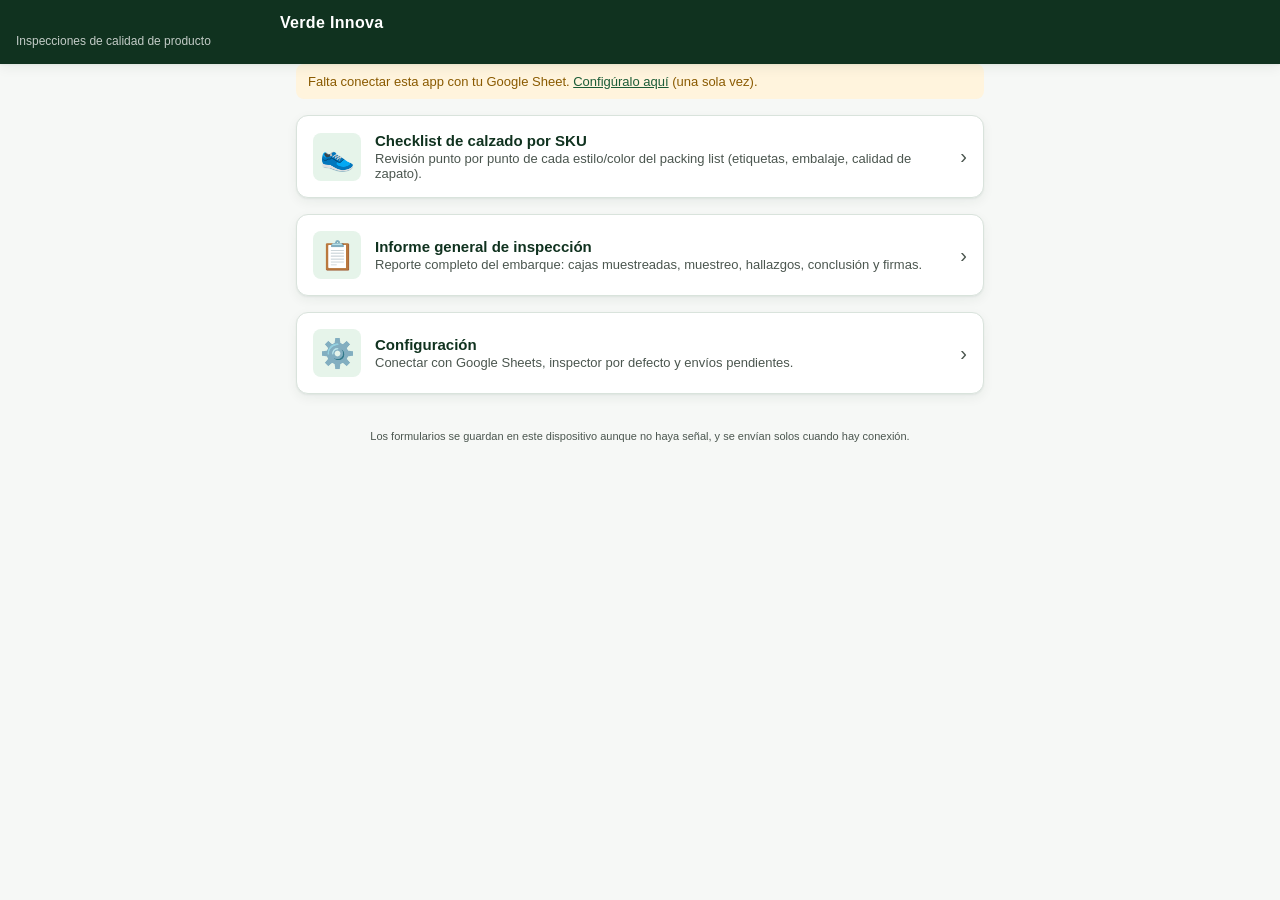
==== index.html @ 318209d9 "App de inspecciones: checklist por SKU e informe general Basada en los formatos Apparel Inspection S" ====
<!doctype html>
<html lang="es">
<head>
<meta charset="utf-8">
<meta name="viewport" content="width=device-width, initial-scale=1, viewport-fit=cover">
<title>Inspecciones · Verde Innova</title>
<link rel="icon" href="data:image/svg+xml,<svg xmlns=%22http://www.w3.org/2000/svg%22 viewBox=%220 0 100 100%22><rect width=%22100%22 height=%22100%22 rx=%2220%22 fill=%22%231c5c37%22/><text x=%2250%22 y=%2265%22 font-size=%2255%22 text-anchor=%22middle%22 fill=%22white%22 font-family=%22sans-serif%22>VI</text></svg>">
<link rel="stylesheet" href="css/app.css">
</head>
<body>

<header class="encabezado">
  <div class="fila">
    <div class="marca">
      <span class="logo">Verde Innova</span>
    </div>
    <span></span>
  </div>
  <div class="subtitulo">Inspecciones de calidad de producto</div>
</header>

<main class="contenedor">

  <div id="avisoConfig" class="aviso aviso-ambar oculto">
    Falta conectar esta app con tu Google Sheet. <a href="config.html">Configúralo aquí</a> (una sola vez).
  </div>

  <a class="tarjeta tarjeta-enlace" href="checklist.html">
    <div class="tarjeta-opcion">
      <div class="icono">👟</div>
      <div class="texto">
        <h2>Checklist de calzado por SKU</h2>
        <p>Revisión punto por punto de cada estilo/color del packing list (etiquetas, embalaje, calidad de zapato).</p>
      </div>
      <div class="flecha">›</div>
    </div>
  </a>

  <a class="tarjeta tarjeta-enlace" href="reporte.html">
    <div class="tarjeta-opcion">
      <div class="icono">📋</div>
      <div class="texto">
        <h2>Informe general de inspección</h2>
        <p>Reporte completo del embarque: cajas muestreadas, muestreo, hallazgos, conclusión y firmas.</p>
      </div>
      <div class="flecha">›</div>
    </div>
  </a>

  <a class="tarjeta tarjeta-enlace" href="config.html">
    <div class="tarjeta-opcion">
      <div class="icono">⚙️</div>
      <div class="texto">
        <h2>Configuración</h2>
        <p>Conectar con Google Sheets, inspector por defecto y envíos pendientes.</p>
      </div>
      <div class="flecha">›</div>
    </div>
  </a>

  <footer class="pie">
    Los formularios se guardan en este dispositivo aunque no haya señal, y se envían solos cuando hay conexión.
  </footer>

</main>

<script src="js/app.js"></script>
<script>
  const cfg = obtenerConfig();
  if (!cfg.urlEnvio) document.getElementById('avisoConfig').classList.remove('oculto');
</script>
</body>
</html>
---- css/app.css ----
/* Verde Innova · Inspecciones — sistema de diseño compartido */

:root {
  --verde-900: #10321f;
  --verde-700: #1c5c37;
  --verde-600: #237a45;
  --verde-500: #2e9a58;
  --verde-100: #e6f4ea;
  --verde-50: #f3faf5;

  --tinta: #1a1f1c;
  --tinta-suave: #4b564f;
  --linea: #d9e3dc;
  --fondo: #f6f8f6;
  --blanco: #ffffff;

  --rojo: #b3261e;
  --rojo-100: #fbe9e7;
  --ambar: #8a5a00;
  --ambar-100: #fff4dd;

  --radio: 12px;
  --radio-sm: 8px;
  --sombra: 0 1px 2px rgba(16, 50, 31, 0.06), 0 4px 12px rgba(16, 50, 31, 0.06);

  --espacio: 16px;
  --ancho-maximo: 720px;

  color-scheme: light;
}

* { box-sizing: border-box; }

html, body {
  margin: 0;
  padding: 0;
  background: var(--fondo);
  color: var(--tinta);
  font-family: -apple-system, "Segoe UI", Roboto, "Helvetica Neue", Arial, sans-serif;
  -webkit-tap-highlight-color: transparent;
}

body {
  padding-bottom: 96px;
}

a { color: var(--verde-700); }

.contenedor {
  max-width: var(--ancho-maximo);
  margin: 0 auto;
  padding: 0 var(--espacio);
}

/* --- Encabezado --- */
.encabezado {
  background: var(--verde-900);
  color: #fff;
  padding: 14px var(--espacio) 16px;
  position: sticky;
  top: 0;
  z-index: 20;
  box-shadow: var(--sombra);
}

.encabezado .fila {
  display: flex;
  align-items: center;
  gap: 10px;
  max-width: var(--ancho-maximo);
  margin: 0 auto;
}

.encabezado .volver {
  color: #fff;
  text-decoration: none;
  font-size: 22px;
  line-height: 1;
  padding: 4px 6px -4px 0;
  opacity: 0.9;
}

.encabezado h1 {
  font-size: 17px;
  margin: 0;
  font-weight: 600;
  flex: 1;
}

.encabezado .subtitulo {
  font-size: 12px;
  opacity: 0.75;
  margin-top: 2px;
}

.marca {
  display: flex;
  align-items: baseline;
  gap: 8px;
}

.marca .logo {
  font-weight: 700;
  letter-spacing: 0.02em;
}

.estado-conexion {
  font-size: 11px;
  padding: 3px 8px;
  border-radius: 999px;
  background: rgba(255,255,255,0.12);
  white-space: nowrap;
}
.estado-conexion.pendiente { background: var(--ambar-100); color: var(--ambar); }
.estado-conexion.ok { background: rgba(255,255,255,0.12); }

main {
  padding-top: var(--espacio);
}

/* --- Tarjetas --- */
.tarjeta {
  background: var(--blanco);
  border: 1px solid var(--linea);
  border-radius: var(--radio);
  padding: var(--espacio);
  margin-bottom: var(--espacio);
  box-shadow: var(--sombra);
}

.tarjeta h2 {
  font-size: 15px;
  margin: 0 0 4px;
  color: var(--verde-900);
}

.tarjeta .ayuda {
  font-size: 13px;
  color: var(--tinta-suave);
  margin: 0 0 var(--espacio);
}

.tarjeta-enlace {
  display: block;
  text-decoration: none;
  color: inherit;
}
.tarjeta-enlace:active { transform: scale(0.995); }

.tarjeta-opcion {
  display: flex;
  align-items: center;
  gap: 14px;
}
.tarjeta-opcion .icono {
  font-size: 28px;
  width: 48px;
  height: 48px;
  display: flex;
  align-items: center;
  justify-content: center;
  background: var(--verde-100);
  border-radius: var(--radio-sm);
  flex-shrink: 0;
}
.tarjeta-opcion .texto h2 { margin-bottom: 2px; }
.tarjeta-opcion .texto p { margin: 0; font-size: 13px; color: var(--tinta-suave); }
.tarjeta-opcion .flecha { margin-left: auto; color: var(--tinta-suave); font-size: 20px; }

/* --- Campos de formulario --- */
.campo {
  margin-bottom: 14px;
}
.campo label {
  display: block;
  font-size: 13px;
  font-weight: 600;
  color: var(--tinta-suave);
  margin-bottom: 6px;
}
.campo .pista {
  font-size: 12px;
  color: var(--tinta-suave);
  margin-top: 4px;
}

input[type="text"],
input[type="number"],
input[type="date"],
input[type="url"],
select,
textarea {
  width: 100%;
  font-size: 15px;
  padding: 10px 12px;
  border: 1px solid var(--linea);
  border-radius: var(--radio-sm);
  background: var(--blanco);
  color: var(--tinta);
  font-family: inherit;
}
textarea { resize: vertical; min-height: 64px; }
input:focus, select:focus, textarea:focus {
  outline: none;
  border-color: var(--verde-500);
  box-shadow: 0 0 0 3px var(--verde-100);
}

.rejilla-2 {
  display: grid;
  grid-template-columns: 1fr 1fr;
  gap: 12px;
}
@media (max-width: 480px) {
  .rejilla-2 { grid-template-columns: 1fr; }
}

/* --- Botones --- */
.boton {
  display: inline-flex;
  align-items: center;
  justify-content: center;
  gap: 6px;
  font-size: 14px;
  font-weight: 600;
  padding: 11px 16px;
  border-radius: var(--radio-sm);
  border: 1px solid transparent;
  cursor: pointer;
  text-decoration: none;
  line-height: 1.2;
}
.boton-primario { background: var(--verde-600); color: #fff; }
.boton-primario:active { background: var(--verde-700); }
.boton-secundario { background: var(--blanco); color: var(--verde-700); border-color: var(--verde-600); }
.boton-fantasma { background: transparent; color: var(--tinta-suave); border-color: var(--linea); }
.boton-peligro { background: var(--blanco); color: var(--rojo); border-color: var(--rojo); }
.boton-bloque { width: 100%; }
.boton:disabled { opacity: 0.5; cursor: not-allowed; }
.boton-chico { padding: 6px 10px; font-size: 13px; }

.acciones {
  display: flex;
  gap: 10px;
  flex-wrap: wrap;
}

/* --- Barra de acción inferior fija --- */
.barra-inferior {
  position: fixed;
  bottom: 0;
  left: 0;
  right: 0;
  background: var(--blanco);
  border-top: 1px solid var(--linea);
  padding: 10px var(--espacio);
  padding-bottom: max(10px, env(safe-area-inset-bottom));
  z-index: 30;
  box-shadow: 0 -4px 12px rgba(16,50,31,0.06);
}
.barra-inferior .fila {
  max-width: var(--ancho-maximo);
  margin: 0 auto;
  display: flex;
  gap: 10px;
  align-items: center;
}
.barra-inferior .info { flex: 1; font-size: 12px; color: var(--tinta-suave); }

/* --- Selector de estado (SI / NO / NA) --- */
.selector-estado {
  display: flex;
  gap: 6px;
}
.selector-estado button {
  flex: 1;
  padding: 9px 4px;
  border-radius: var(--radio-sm);
  border: 1px solid var(--linea);
  background: var(--blanco);
  font-size: 13px;
  font-weight: 600;
  color: var(--tinta-suave);
  cursor: pointer;
}
.selector-estado button[data-valor="SI"].activo { background: var(--verde-100); border-color: var(--verde-500); color: var(--verde-700); }
.selector-estado button[data-valor="NO"].activo { background: var(--rojo-100); border-color: var(--rojo); color: var(--rojo); }
.selector-estado button[data-valor="NA"].activo { background: #eef0ee; border-color: #9aa39c; color: var(--tinta-suave); }

/* --- Ítem de checklist --- */
.item-checklist {
  border-bottom: 1px solid var(--linea);
  padding: 12px 0;
}
.item-checklist:last-child { border-bottom: none; }
.item-checklist .texto-item {
  font-size: 14px;
  margin-bottom: 8px;
  display: flex;
  justify-content: space-between;
  gap: 8px;
}
.item-checklist .texto-item .quitar {
  color: var(--tinta-suave);
  font-size: 12px;
  cursor: pointer;
  flex-shrink: 0;
}
.item-checklist .detalle {
  margin-top: 8px;
  display: none;
}
.item-checklist .detalle.abierto { display: block; }
.item-checklist .detalle-toggle {
  font-size: 12px;
  color: var(--verde-700);
  background: none;
  border: none;
  padding: 6px 0 0;
  cursor: pointer;
}

.grupo-seccion {
  margin-bottom: 6px;
}
.grupo-seccion .titulo-seccion {
  font-size: 12px;
  font-weight: 700;
  text-transform: uppercase;
  letter-spacing: 0.04em;
  color: var(--verde-700);
  background: var(--verde-50);
  padding: 8px 10px;
  border-radius: var(--radio-sm);
  margin: 14px 0 4px;
}

/* --- Miniaturas de fotos --- */
.fotos-lista {
  display: flex;
  gap: 8px;
  flex-wrap: wrap;
  margin-top: 8px;
}
.foto-mini {
  position: relative;
  width: 72px;
  height: 72px;
  border-radius: var(--radio-sm);
  overflow: hidden;
  border: 1px solid var(--linea);
}
.foto-mini img { width: 100%; height: 100%; object-fit: cover; display: block; }
.foto-mini .quitar-foto {
  position: absolute;
  top: 2px;
  right: 2px;
  width: 20px;
  height: 20px;
  border-radius: 50%;
  background: rgba(0,0,0,0.55);
  color: #fff;
  border: none;
  font-size: 12px;
  line-height: 20px;
  text-align: center;
  padding: 0;
  cursor: pointer;
}
.boton-agregar-foto {
  width: 72px;
  height: 72px;
  border-radius: var(--radio-sm);
  border: 1px dashed var(--linea);
  background: var(--verde-50);
  color: var(--verde-700);
  font-size: 22px;
  cursor: pointer;
}

/* --- Etiquetas / chips de estado --- */
.chip {
  display: inline-flex;
  align-items: center;
  gap: 4px;
  font-size: 11px;
  font-weight: 700;
  padding: 3px 9px;
  border-radius: 999px;
}
.chip-pendiente { background: var(--ambar-100); color: var(--ambar); }
.chip-enviado { background: var(--verde-100); color: var(--verde-700); }
.chip-borrador { background: #eef0ee; color: var(--tinta-suave); }
.chip-rechazado { background: var(--rojo-100); color: var(--rojo); }

/* --- Fila de tabla dinámica (cajas, anomalías, medidas) --- */
.fila-dinamica {
  border: 1px solid var(--linea);
  border-radius: var(--radio-sm);
  padding: 12px;
  margin-bottom: 10px;
  position: relative;
  background: var(--verde-50);
}
.fila-dinamica .quitar-fila {
  position: absolute;
  top: 8px;
  right: 8px;
  background: none;
  border: none;
  color: var(--tinta-suave);
  font-size: 13px;
  cursor: pointer;
}
.fila-dinamica .rejilla-2 { margin-top: 4px; }

/* --- Lista de SKU (checklist) --- */
.lista-sku { display: flex; flex-direction: column; gap: 10px; }
.tarjeta-sku {
  background: var(--blanco);
  border: 1px solid var(--linea);
  border-radius: var(--radio);
  padding: 12px 14px;
  box-shadow: var(--sombra);
}
.tarjeta-sku .fila-superior {
  display: flex;
  justify-content: space-between;
  align-items: flex-start;
  gap: 8px;
}
.tarjeta-sku .titulo { font-weight: 600; font-size: 14px; }
.tarjeta-sku .detalle-sku { font-size: 12px; color: var(--tinta-suave); margin-top: 2px; }
.tarjeta-sku .progreso { font-size: 12px; color: var(--tinta-suave); margin-top: 6px; }

.mensaje-vacio {
  text-align: center;
  color: var(--tinta-suave);
  font-size: 13px;
  padding: 24px 12px;
}

.aviso {
  border-radius: var(--radio-sm);
  padding: 10px 12px;
  font-size: 13px;
  margin-bottom: var(--espacio);
}
.aviso-ambar { background: var(--ambar-100); color: var(--ambar); }
.aviso-verde { background: var(--verde-100); color: var(--verde-700); }
.aviso-rojo { background: var(--rojo-100); color: var(--rojo); }

.pestanas {
  display: flex;
  gap: 6px;
  overflow-x: auto;
  margin-bottom: var(--espacio);
  -webkit-overflow-scrolling: touch;
}
.pestanas button {
  flex-shrink: 0;
  padding: 8px 14px;
  border-radius: 999px;
  border: 1px solid var(--linea);
  background: var(--blanco);
  font-size: 13px;
  font-weight: 600;
  color: var(--tinta-suave);
  cursor: pointer;
}
.pestanas button.activa { background: var(--verde-600); color: #fff; border-color: var(--verde-600); }

.oculto { display: none !important; }

textarea.paquete-lista {
  min-height: 120px;
  font-family: ui-monospace, SFMono-Regular, Menlo, Consolas, monospace;
  font-size: 12.5px;
}

table.previsualizacion {
  width: 100%;
  border-collapse: collapse;
  font-size: 12px;
  margin-top: 10px;
}
table.previsualizacion th, table.previsualizacion td {
  border: 1px solid var(--linea);
  padding: 5px 6px;
  text-align: left;
}
table.previsualizacion th { background: var(--verde-50); }
.tabla-scroll { overflow-x: auto; }

footer.pie {
  text-align: center;
  font-size: 11px;
  color: var(--tinta-suave);
  padding: 20px var(--espacio) 32px;
}
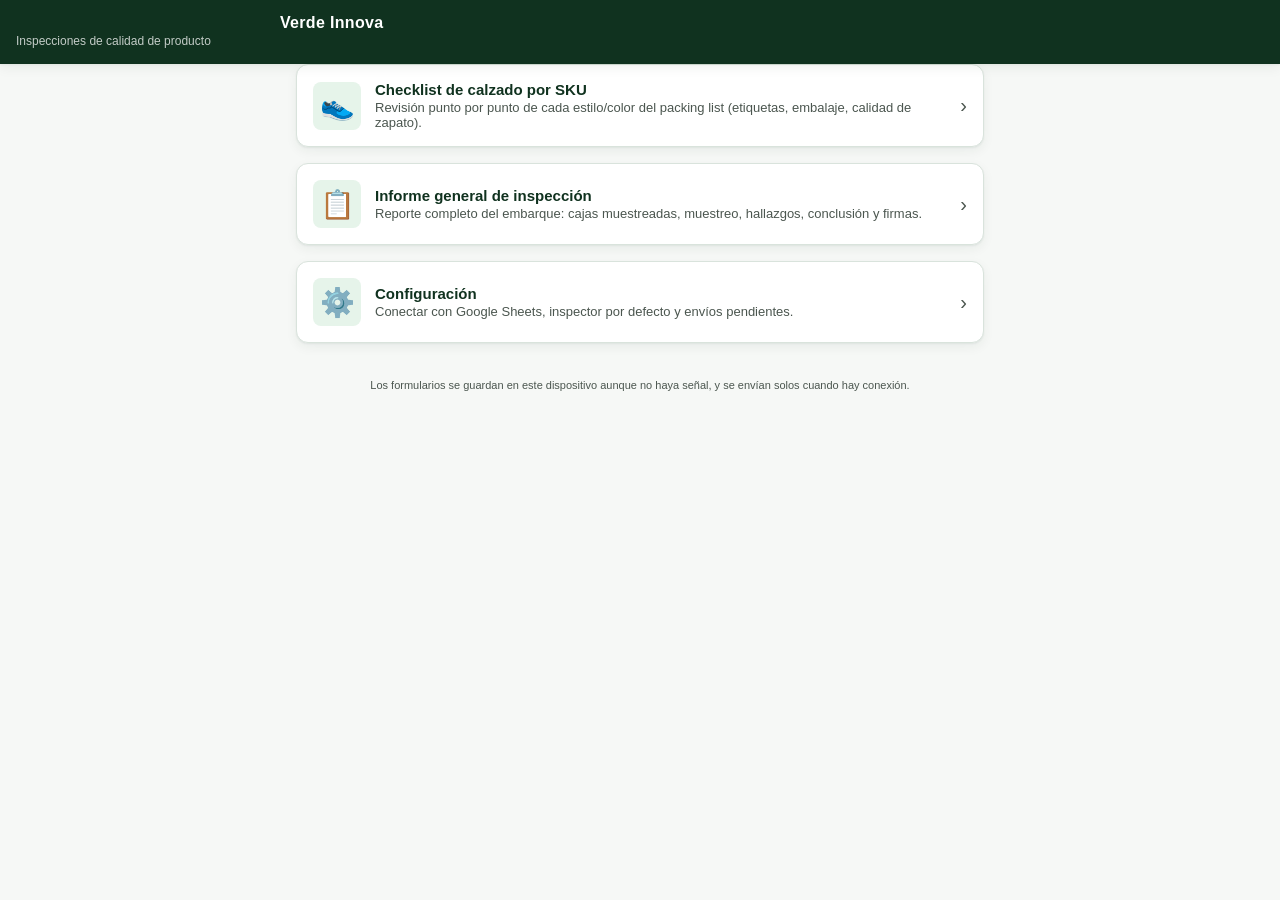
==== commit b5080572: "Corrige hallazgos críticos y altos de la revisión de seguridad/logística - Backend: exige token comp" ====
--- a/index.html
+++ b/index.html
@@ -5,6 +5,7 @@
 <meta name="viewport" content="width=device-width, initial-scale=1, viewport-fit=cover">
 <title>Inspecciones · Verde Innova</title>
 <link rel="icon" href="data:image/svg+xml,<svg xmlns=%22http://www.w3.org/2000/svg%22 viewBox=%220 0 100 100%22><rect width=%22100%22 height=%22100%22 rx=%2220%22 fill=%22%231c5c37%22/><text x=%2250%22 y=%2265%22 font-size=%2255%22 text-anchor=%22middle%22 fill=%22white%22 font-family=%22sans-serif%22>VI</text></svg>">
+<link rel="manifest" href="manifest.json">
 <link rel="stylesheet" href="css/app.css">
 </head>
 <body>
--- a/css/app.css
+++ b/css/app.css
@@ -76,7 +76,12 @@
   text-decoration: none;
   font-size: 22px;
   line-height: 1;
-  padding: 4px 6px -4px 0;
+  display: inline-flex;
+  align-items: center;
+  justify-content: center;
+  min-width: 40px;
+  min-height: 40px;
+  margin: -8px -4px -8px -8px;
   opacity: 0.9;
 }
 
@@ -274,7 +279,8 @@
 }
 .selector-estado button {
   flex: 1;
-  padding: 9px 4px;
+  min-height: 44px;
+  padding: 12px 4px;
   border-radius: var(--radio-sm);
   border: 1px solid var(--linea);
   background: var(--blanco);
@@ -316,7 +322,8 @@
   color: var(--verde-700);
   background: none;
   border: none;
-  padding: 6px 0 0;
+  padding: 10px 0;
+  min-height: 40px;
   cursor: pointer;
 }
 
@@ -353,16 +360,16 @@
 .foto-mini img { width: 100%; height: 100%; object-fit: cover; display: block; }
 .foto-mini .quitar-foto {
   position: absolute;
-  top: 2px;
-  right: 2px;
-  width: 20px;
-  height: 20px;
+  top: 0;
+  right: 0;
+  width: 28px;
+  height: 28px;
   border-radius: 50%;
   background: rgba(0,0,0,0.55);
   color: #fff;
   border: none;
-  font-size: 12px;
-  line-height: 20px;
+  font-size: 13px;
+  line-height: 28px;
   text-align: center;
   padding: 0;
   cursor: pointer;
@@ -404,12 +411,14 @@
 }
 .fila-dinamica .quitar-fila {
   position: absolute;
-  top: 8px;
-  right: 8px;
+  top: 2px;
+  right: 2px;
+  min-width: 40px;
+  min-height: 40px;
   background: none;
   border: none;
   color: var(--tinta-suave);
-  font-size: 13px;
+  font-size: 15px;
   cursor: pointer;
 }
 .fila-dinamica .rejilla-2 { margin-top: 4px; }
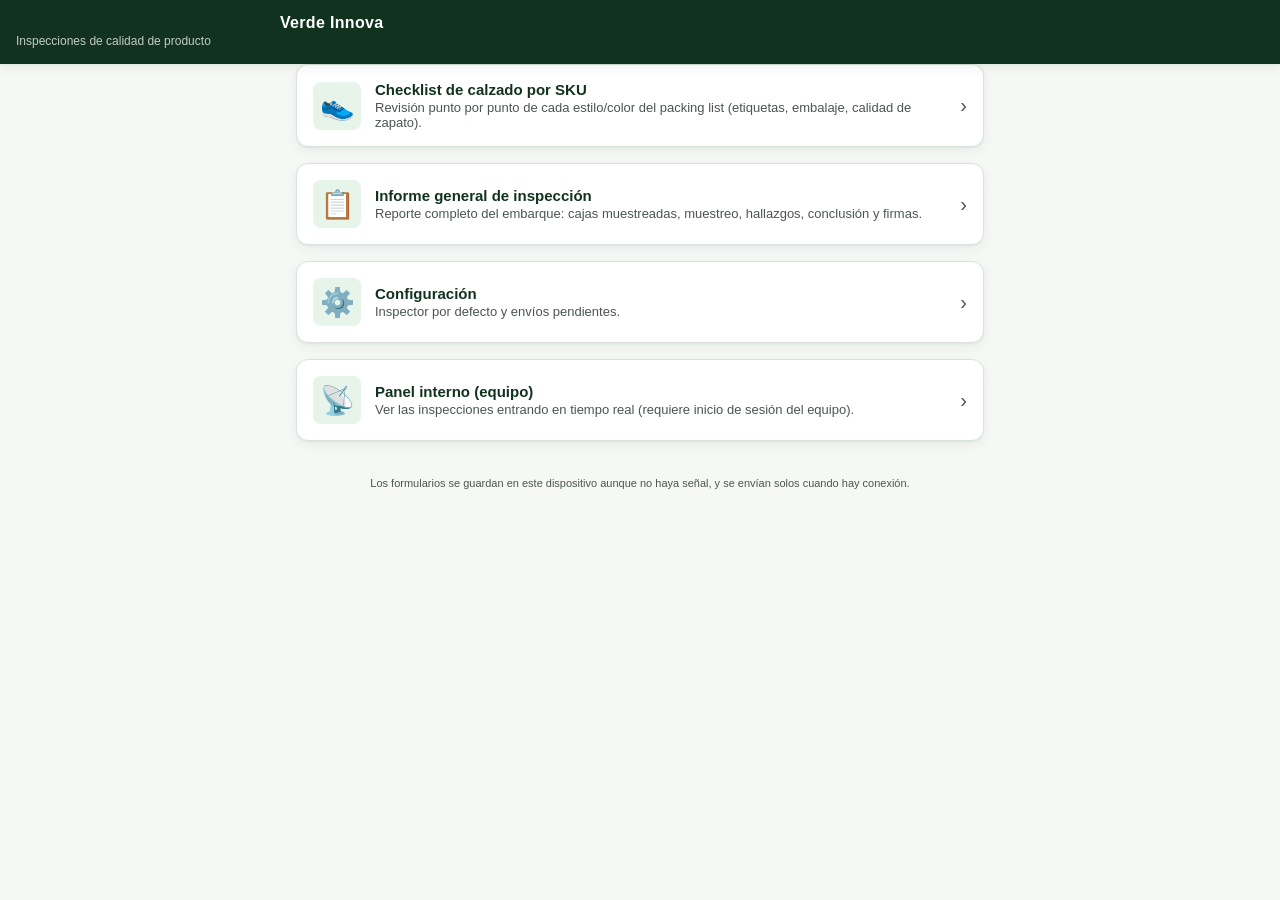
==== commit 9cdd0762: "Migra el backend de Google Sheets a Supabase, agrega panel en tiempo real Reemplaza Sheets/Drive por" ====
--- a/index.html
+++ b/index.html
@@ -21,10 +21,6 @@
 </header>
 
 <main class="contenedor">
-
-  <div id="avisoConfig" class="aviso aviso-ambar oculto">
-    Falta conectar esta app con tu Google Sheet. <a href="config.html">Configúralo aquí</a> (una sola vez).
-  </div>
 
   <a class="tarjeta tarjeta-enlace" href="checklist.html">
     <div class="tarjeta-opcion">
@@ -53,7 +49,18 @@
       <div class="icono">⚙️</div>
       <div class="texto">
         <h2>Configuración</h2>
-        <p>Conectar con Google Sheets, inspector por defecto y envíos pendientes.</p>
+        <p>Inspector por defecto y envíos pendientes.</p>
+      </div>
+      <div class="flecha">›</div>
+    </div>
+  </a>
+
+  <a class="tarjeta tarjeta-enlace" href="dashboard.html">
+    <div class="tarjeta-opcion">
+      <div class="icono">📡</div>
+      <div class="texto">
+        <h2>Panel interno (equipo)</h2>
+        <p>Ver las inspecciones entrando en tiempo real (requiere inicio de sesión del equipo).</p>
       </div>
       <div class="flecha">›</div>
     </div>
@@ -65,10 +72,7 @@
 
 </main>
 
+<script src="js/vendor/supabase.js"></script>
 <script src="js/app.js"></script>
-<script>
-  const cfg = obtenerConfig();
-  if (!cfg.urlEnvio) document.getElementById('avisoConfig').classList.remove('oculto');
-</script>
 </body>
 </html>
